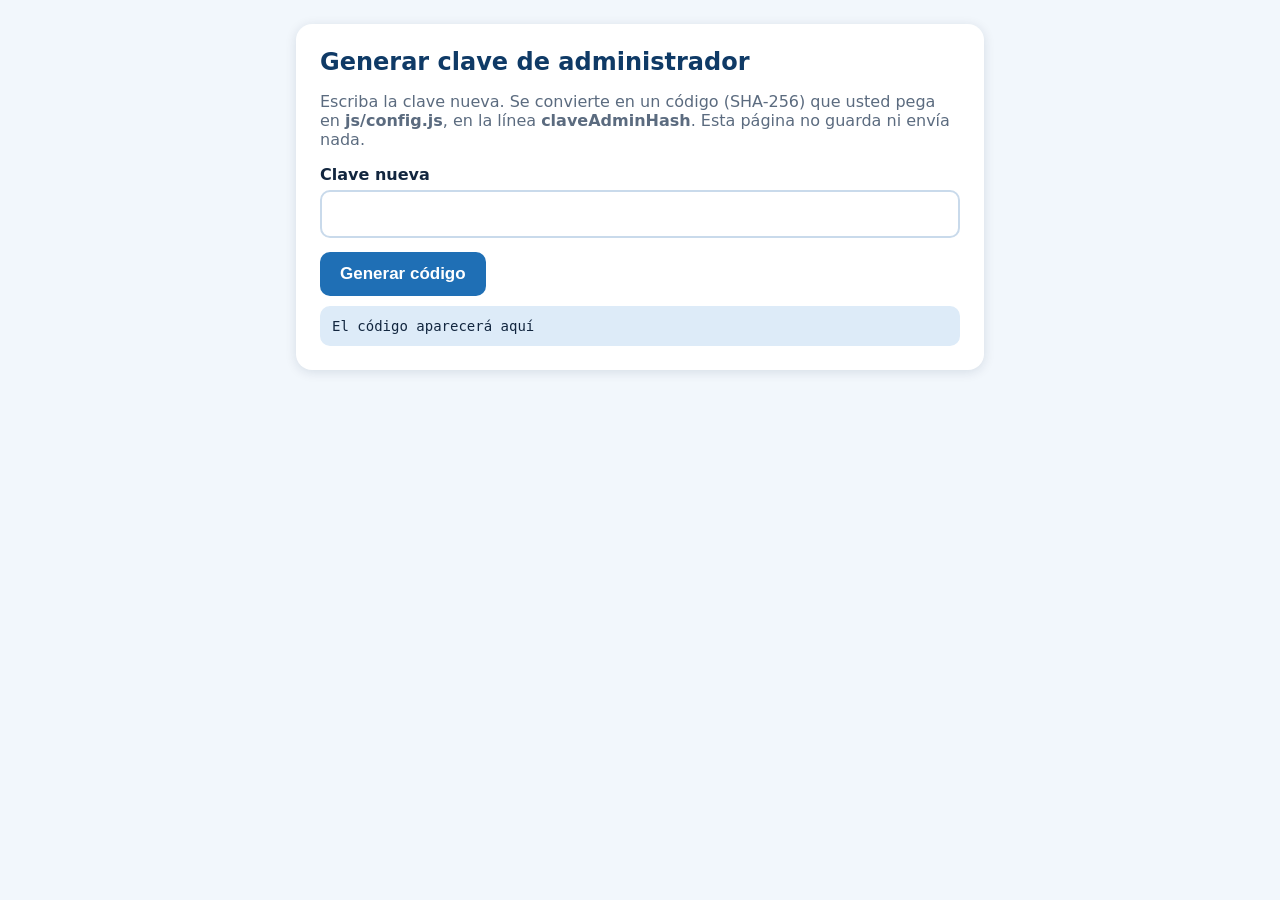
==== generar-clave.html @ de6f6c95 "Add files via upload" ====
<!doctype html>
<html lang="es">
<head>
<meta charset="utf-8">
<meta name="viewport" content="width=device-width, initial-scale=1">
<title>Generar clave de administrador</title>
<style>
  body{font-family:system-ui,-apple-system,"Segoe UI",Roboto,sans-serif;background:#F2F7FC;color:#12263F;margin:0;padding:24px}
  .caja{max-width:640px;margin:0 auto;background:#fff;border-radius:16px;padding:24px;box-shadow:0 2px 12px rgba(10,37,64,.12)}
  h1{color:#0F3A66;font-size:24px;margin-top:0}
  label{font-weight:700;display:block;margin:14px 0 6px}
  input{width:100%;box-sizing:border-box;padding:12px;font-size:17px;border:2px solid #C9DAEB;border-radius:10px}
  button{margin-top:14px;padding:12px 20px;font-size:17px;font-weight:700;border:0;border-radius:10px;background:#1F6FB5;color:#fff;cursor:pointer}
  code{display:block;word-break:break-all;background:#DDEBF8;padding:12px;border-radius:10px;margin-top:10px;font-size:14px}
  p{color:#5B6B7F}
</style>
</head>
<body>
<div class="caja">
  <h1>Generar clave de administrador</h1>
  <p>Escriba la clave nueva. Se convierte en un código (SHA-256) que usted pega en <b>js/config.js</b>, en la línea <b>claveAdminHash</b>. Esta página no guarda ni envía nada.</p>
  <label for="c">Clave nueva</label>
  <input id="c" type="text" autocomplete="off">
  <button id="b">Generar código</button>
  <code id="r">El código aparecerá aquí</code>
  <button id="copiar" hidden>Copiar código</button>
</div>
<script>
document.getElementById('b').onclick = async function () {
  var t = document.getElementById('c').value;
  if (!t) return;
  if (!(window.crypto && crypto.subtle)) { document.getElementById('r').textContent = 'Abra esta página desde https:// o localhost.'; return; }
  var buf = await crypto.subtle.digest('SHA-256', new TextEncoder().encode(t));
  var hex = Array.from(new Uint8Array(buf)).map(function (x) { return x.toString(16).padStart(2, '0'); }).join('');
  document.getElementById('r').textContent = hex;
  document.getElementById('copiar').hidden = false;
};
document.getElementById('copiar').onclick = function () {
  navigator.clipboard.writeText(document.getElementById('r').textContent);
  this.textContent = 'Copiado ✓';
};
</script>
</body>
</html>
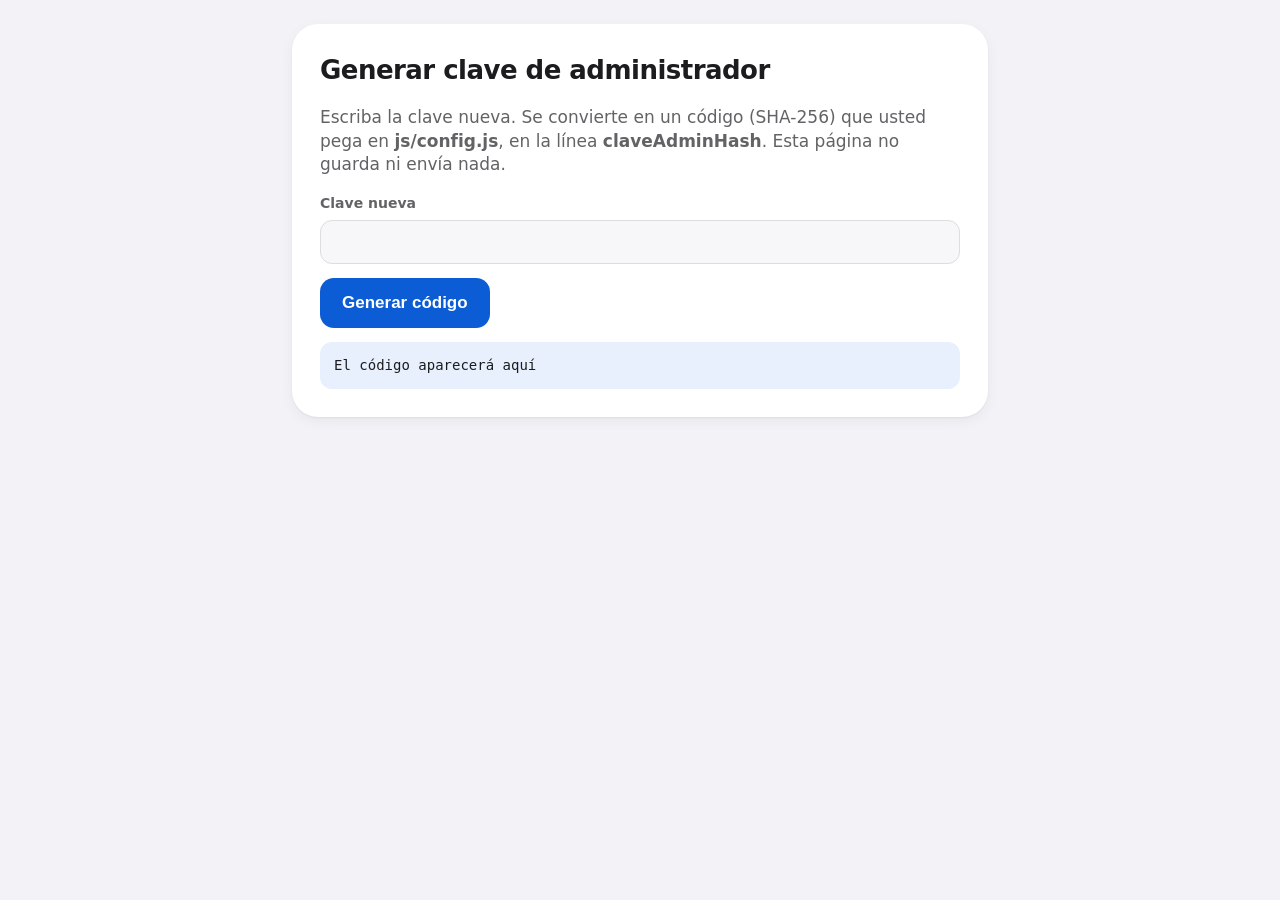
==== commit 64099b66: "Rediseño visual inspirado en las guías de Apple (HIG) - Nuevo sistema de color con variables: modo c" ====
--- a/generar-clave.html
+++ b/generar-clave.html
@@ -5,14 +5,17 @@
 <meta name="viewport" content="width=device-width, initial-scale=1">
 <title>Generar clave de administrador</title>
 <style>
-  body{font-family:system-ui,-apple-system,"Segoe UI",Roboto,sans-serif;background:#F2F7FC;color:#12263F;margin:0;padding:24px}
-  .caja{max-width:640px;margin:0 auto;background:#fff;border-radius:16px;padding:24px;box-shadow:0 2px 12px rgba(10,37,64,.12)}
-  h1{color:#0F3A66;font-size:24px;margin-top:0}
-  label{font-weight:700;display:block;margin:14px 0 6px}
-  input{width:100%;box-sizing:border-box;padding:12px;font-size:17px;border:2px solid #C9DAEB;border-radius:10px}
-  button{margin-top:14px;padding:12px 20px;font-size:17px;font-weight:700;border:0;border-radius:10px;background:#1F6FB5;color:#fff;cursor:pointer}
-  code{display:block;word-break:break-all;background:#DDEBF8;padding:12px;border-radius:10px;margin-top:10px;font-size:14px}
-  p{color:#5B6B7F}
+  :root{color-scheme:light dark;--fondo:#F2F2F7;--sup:#FFFFFF;--sup2:#F7F7FA;--sep:#DCDCE1;--tx:#1C1C1E;--gris:#636366;--acento:#0B5CD5;--boton:#0B5CD5;--suave:#E8F0FD}
+  @media (prefers-color-scheme:dark){:root{--fondo:#000;--sup:#1C1C1E;--sup2:#242427;--sep:#38383A;--tx:#F2F2F7;--gris:#A1A1A6;--acento:#5AA2FF;--boton:#1A66D6;--suave:#16294A}}
+  body{font-family:-apple-system,BlinkMacSystemFont,system-ui,"Segoe UI",Roboto,sans-serif;background:var(--fondo);color:var(--tx);margin:0;padding:24px 16px;font-size:17px;line-height:1.4;-webkit-font-smoothing:antialiased}
+  .caja{max-width:640px;margin:0 auto;background:var(--sup);border-radius:26px;padding:28px;box-shadow:0 1px 2px rgba(0,0,0,.05),0 4px 14px rgba(0,0,0,.05)}
+  h1{font-size:26px;font-weight:700;letter-spacing:-.02em;margin-top:0}
+  label{font-weight:600;font-size:14px;color:var(--gris);display:block;margin:16px 0 6px}
+  input{width:100%;box-sizing:border-box;min-height:44px;padding:11px 14px;font-size:17px;border:1px solid var(--sep);border-radius:12px;background:var(--sup2);color:var(--tx)}
+  input:focus{outline:none;border-color:var(--acento);box-shadow:0 0 0 3px color-mix(in srgb,var(--acento) 45%,transparent)}
+  button{margin-top:14px;min-height:50px;padding:12px 22px;font-size:17px;font-weight:600;border:0;border-radius:14px;background:var(--boton);color:#fff;cursor:pointer}
+  code{display:block;word-break:break-all;background:var(--suave);padding:14px;border-radius:12px;margin-top:14px;font-size:14px}
+  p{color:var(--gris)}
 </style>
 </head>
 <body>
